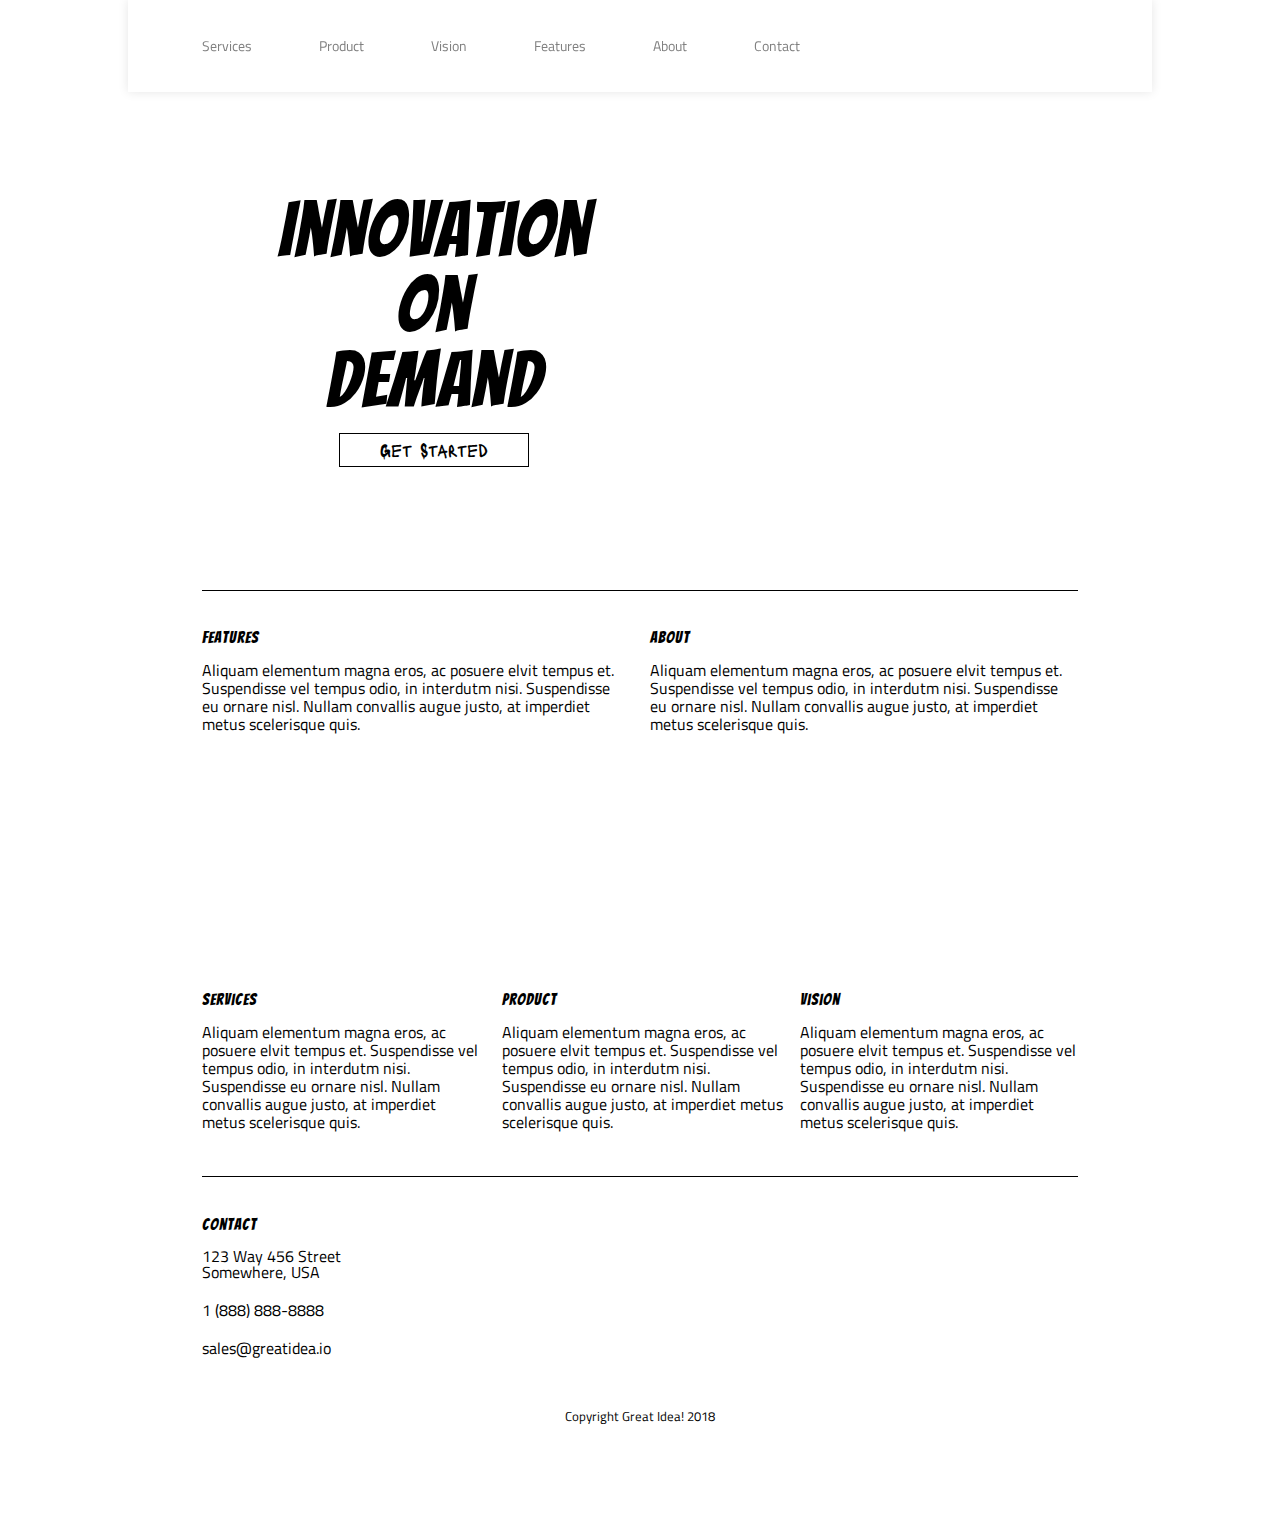
==== index.html @ e4ecb07a "Initial code" ====
<!DOCTYPE html>
<html lang="en">

<head>
	<meta charset="utf-8">
	<meta name="viewport" content="width=device-width, initial-scale=1.0">
	<meta http-equiv="X-UA-Compatible" content="ie=edge">
	<title>Great Idea - Responsive Design I</title>
	<link href="https://fonts.googleapis.com/css?family=Bangers|Titillium+Web|Lacquer" rel="stylesheet">
	<link rel="stylesheet" href="css/index.css">
	<!--[if lt IE 9]>
	<script src="https://cdnjs.cloudflare.com/ajax/libs/html5shiv/3.7.3/html5shiv.js"></script>
	<![endif]-->
</head>

<body>
	<div class="page">
		<header>
			<nav>
				<a href="services.html">Services</a>
				<a href="products.html">Product</a>
				<a href="#">Vision</a>
				<a href="#">Features</a>
				<a href="#">About</a>
				<a href="contact.html">Contact</a>
			</nav>
			<a href="index.html" class=" logo"></a>
		</header>
		<section class="intro">
			<div class="col2">
				<h1>Innovation<br />On<br />Demand</h1>
				<a href="#" class="button">Get Started</a>
			</div>
			<div class="col2">
				<div class="introImg"></div>
			</div>
		</section>
		<section class="about">
			<div class="col2">
				<h2>Features</h2>
				<p>
					Aliquam elementum magna eros, ac posuere elvit tempus et. Suspendisse vel tempus odio, in
					interdutm
					nisi. Suspendisse eu ornare nisl. Nullam convallis augue justo, at imperdiet metus scelerisque
					quis.
				</p>
			</div>
			<div class="col2">
				<h2>About</h2>
				<p>
					Aliquam elementum magna eros, ac posuere elvit tempus et. Suspendisse vel tempus odio, in
					interdutm
					nisi. Suspendisse eu ornare nisl. Nullam convallis augue justo, at imperdiet metus scelerisque
					quis.
				</p>
			</div>
			<div class="col1 middle-img zoom"></div>
			<div class="col3">
				<h2>Services</h2>
				<p>
					Aliquam elementum magna eros, ac posuere elvit tempus et. Suspendisse vel tempus odio, in
					interdutm
					nisi. Suspendisse eu ornare nisl. Nullam convallis augue justo, at imperdiet metus scelerisque
					quis.
				</p>
			</div>
			<div class="col3">
				<h2>Product</h2>
				<p>
					Aliquam elementum magna eros, ac posuere elvit tempus et. Suspendisse vel tempus odio, in
					interdutm
					nisi. Suspendisse eu ornare nisl. Nullam convallis augue justo, at imperdiet metus scelerisque
					quis.
				</p>
			</div>
			<div class="col3">
				<h2>Vision</h2>
				<p>
					Aliquam elementum magna eros, ac posuere elvit tempus et. Suspendisse vel tempus odio, in
					interdutm
					nisi. Suspendisse eu ornare nisl. Nullam convallis augue justo, at imperdiet metus scelerisque
					quis.
				</p>
			</div>
		</section>
		<section class="contact">
			<h2>Contact</h2>
			<address>
				123 Way 456 Street<br />
				Somewhere, USA<br />
			</address>
			<div class="info">1 (888) 888-8888</div>
			<div class="info">sales@greatidea.io</div>
		</section>
		<footer>
			Copyright Great Idea! 2018
		</footer>
	</div>

</body>

</html>
---- css/index.css ----
/* http://meyerweb.com/eric/tools/css/reset/ 
   v2.0 | 20110126
   License: none (public domain)
*/

html, body, div, span, applet, object, iframe,
h1, h2, h3, h4, h5, h6, p, blockquote, pre,
a, abbr, acronym, address, big, cite, code,
del, dfn, em, img, ins, kbd, q, s, samp,
small, strike, strong, sub, sup, tt, var,
b, u, i, center,
dl, dt, dd, ol, ul, li,
fieldset, form, label, legend,
table, caption, tbody, tfoot, thead, tr, th, td,
article, aside, canvas, details, embed, 
figure, figcaption, footer, header, hgroup, 
menu, nav, output, ruby, section, summary,
time, mark, audio, video {
	margin: 0;
	padding: 0;
	border: 0;
	font-size: 100%;
	font: inherit;
	vertical-align: baseline;
}
/* HTML5 display-role reset for older browsers */
article, aside, details, figcaption, figure, 
footer, header, hgroup, menu, nav, section {
	display: block;
}
body {
	line-height: 1;
}
ol, ul {
	list-style: none;
}
blockquote, q {
	quotes: none;
}
blockquote:before, blockquote:after,
q:before, q:after {
	content: '';
	content: none;
}
table {
	border-collapse: collapse;
	border-spacing: 0;
}

/* Set every element's box-sizing to border-box */
* {
    box-sizing: border-box;
}

html, body {
    height: 100%;
    font-family: 'Titillium Web', sans-serif;
}

h1, h2, h3, h4, h5 {
    font-family: 'Bangers', cursive;
    letter-spacing: 1px;
    margin-bottom: 15px;
}

/* Copy and paste your work from yesterday here and start to refactor into flexbox */

.page {
	margin: 0 auto;
	width: 100%;
	max-width: 1024px;
	padding: 92px 74px 60px;

	display: flex;
	flex-flow: column wrap;
}

header {
	z-index: 2;
	position: fixed;
	top: 0;
	left: 50%;
	width: 1024px;
	transform: translateX(-50%);
	padding: 20px 74px;
	background-color: #fff;
	
	box-shadow: 0 0 10px rgba(0,0,0,.1);

	display: flex;
	justify-content: space-between;
	align-items: center
}

section {
	position: relative;
	z-index: 1;
}

nav {
	display: flex;
	flex-flow: row nowrap;
	justify-content: space-between;
}

nav a {
	font-size: 14px;
	padding: 19px 67px;
	padding-left: 0;
	color: grey;
	text-decoration: none;

	transition: all .3s ease-in-out;
}

nav a:hover {
	color: lightskyblue;
	text-shadow: 0 0 10px rgba(173,216,230,1);
	text-decoration: underline;
}

.logo {
	background-repeat: no-repeat;
	background-image: url(../img/logo.png);
	width: 184px;
	height: 36px;
}

.introImg {
	background-repeat: no-repeat;
	background-image: url(../img/header-img.png);
	width: 100%;
	height: 380px;
}

.middle-img {
	background-repeat: no-repeat;
	background-position: bottom right;
	background-image: url(../img/mid-page-accent.jpg);
	width: 100%;
	height: 182px;
}

.map-img {
	margin-top: 40px;
	background-size: cover;
	background-repeat: no-repeat;
	background-position: center;
	background-image: url(../img/map.jpg);
	width: 100%;
	height: 250px;
}

.services-header-img {
	background-size: cover;
	background-repeat: no-repeat;
	background-position: center;
	background-image: url(../img/services-header.jpg);
	width: 100%;
	height: 200px;
}

.zoom {
    background-size: 100%;
	transition: background-size 2s ease-in-out;
}
.zoom:hover {
    background-size: 115%;
}

.intro {
	padding-top: 40px;
	padding-bottom: 78px;
	border-bottom: 1px solid black;

	display: flex;
	align-items: center;
}
.intro .col2:first-child {
	text-align: center;
	padding-left: 40px;
}
.intro .col2:last-child {
	padding-left: 58px;
}
.intro h1 {
	margin-top: 16px;
	font-size: 77px;
	line-height: 75px;
}

.button {
	display: inline-block;
	border: 1px solid black;
	font-size: 19px;
	line-height: 32px;
	padding: 0 40px;

	color:black;
	text-decoration: none;

	font-family: "Lacquer", "Titillium Web", sans-serif;
	transition: all .3s ease-in-out;
}
.button:hover {
	color: white;
	background-color: black;
	box-shadow: 0 0 5px rgba(0,0,0,.5);
}

.col1 {
	width: 100%;
	max-width: 100%;
	flex-basis: 100%; 
}
.col2 {
	width: 100%;
	max-width: 50%;
	flex-basis: 50%; 
}
.col3 {
	width: 100%;
	max-width: 33.3333%;
	flex-basis: 33.3333%;
}

.about {
	padding-bottom: 7px;
	border-bottom: 1px solid black;

	display: flex;
	flex-flow: row wrap;
}

.about .col2, .about .col3 {
	padding-top: 39px;
	padding-bottom: 38px;
}

h2, p {
	font-size: 16px;
}

p {
	line-height: 18px;
}

.col2:nth-of-type(1) {
	padding-right: 15px;
}
.col2:nth-of-type(2) {
	padding-left: 10px;
}
.col3:nth-last-of-type(3) {
	padding-right: 15px;
}
.col3:nth-last-of-type(2) {
	padding-left: 8px;
}
.col3:nth-last-of-type(1) {
	padding-left: 14px;
}


.contact {
	padding-top: 40px;
}

.contact .info {
	padding-top: 22px;
}

.contact.detail {
	border-bottom: 1px solid black;
	padding-bottom: 40px;

	display: flex;
	flex-flow: row wrap;
}

.contact.detail .col2 a {
	display: block;
	padding-bottom: 10px;
}
.contact.detail .col2:nth-child(2) {
	text-align: right;
}

footer {
	padding: 50px 0 50px;
	text-align: center;
	font-size: 13px;
	line-height: 20px;
}

.services {
	padding-bottom: 39px;
	border-bottom: 1px solid #000;
}
.services h1 {
	padding-top: 33px;
	font-size: 26px;
}
.services p {
	line-height: 20px;
}
.boxes {
	display: flex;
	flex-flow: row wrap;
	justify-content: space-between;
	padding-top: 40px;

	border-bottom: 1px solid #000;
}
.boxes .box.col2, .somefacts .col2 {
	max-width: calc(50% - 18px);
	flex: 1 1 calc(50% - 18px);
}
.boxes .box {
	padding: 21px;
	border: 1px solid black;
	background-color: rgba(0,0,0,.08);
	margin-bottom: 40px;
	transition: all .3s ease-in-out;
}
.boxes .box:hover {
	background-color: rgba(0,0,0,.12);
	box-shadow: 0 0 10px rgba(0, 0, 0, .2)
}
.box p {
	padding-top: 3px;
	line-height: 20px;
}
.btn {
	display: inline-block;
	margin-top: 20px;
	padding: 0 40px;
	border: 1px solid black;
	background-color: white;
	border-radius: 5px;
	font-size: 12px;
	line-height: 32px;
	color: black;
	text-decoration: none;
	transition: all .3s ease-in-out;
}
.btn:hover {
	color: white;
	background-color: black;
}

.somefacts {
	display: flex;
	flex-flow: row wrap;
	justify-content: space-between;
	padding-top: 44px;
	padding-bottom: 32px;
}
.somefacts .col2 {
	padding: 0;
}
.somefacts p {
	line-height: 20px;
	padding-right: 20px;
}
.somefacts ul {
	margin-top: 21px;
}
.somefacts ul li {
	list-style-position: inside;
	list-style-type: square;
	line-height: 30px;
}

.somefacts + footer {
	font-size: 16px;
}


.products {
	display: flex;
	flex-flow: row wrap;
	justify-content: space-between;
	border-bottom: 1px solid #000;
	padding-bottom: 40px;
}
.products img {
	max-width: 100%;
}
.products h2 {
	padding-top: 40px;
}
.products p {
	line-height: 20px;
	padding-bottom: 15px;
}
.products .col2:nth-child(2n) {
	padding-left: 30px;
	padding-right: 30px;
}
.products .col2:nth-last-of-type(2) {
	order: 2;
}
.products .col2:last-child {
	order: 1;
}

@media only screen and (max-width: 768px) {
	.boxes .box.col2, .somefacts .col2 {
		max-width: 100%;
		flex: 1 1 100%;
	}
	header {
		left: 0;
		transform: translateX(0);
	}
	.somefacts img {
		margin-top: 36px;
	}
}
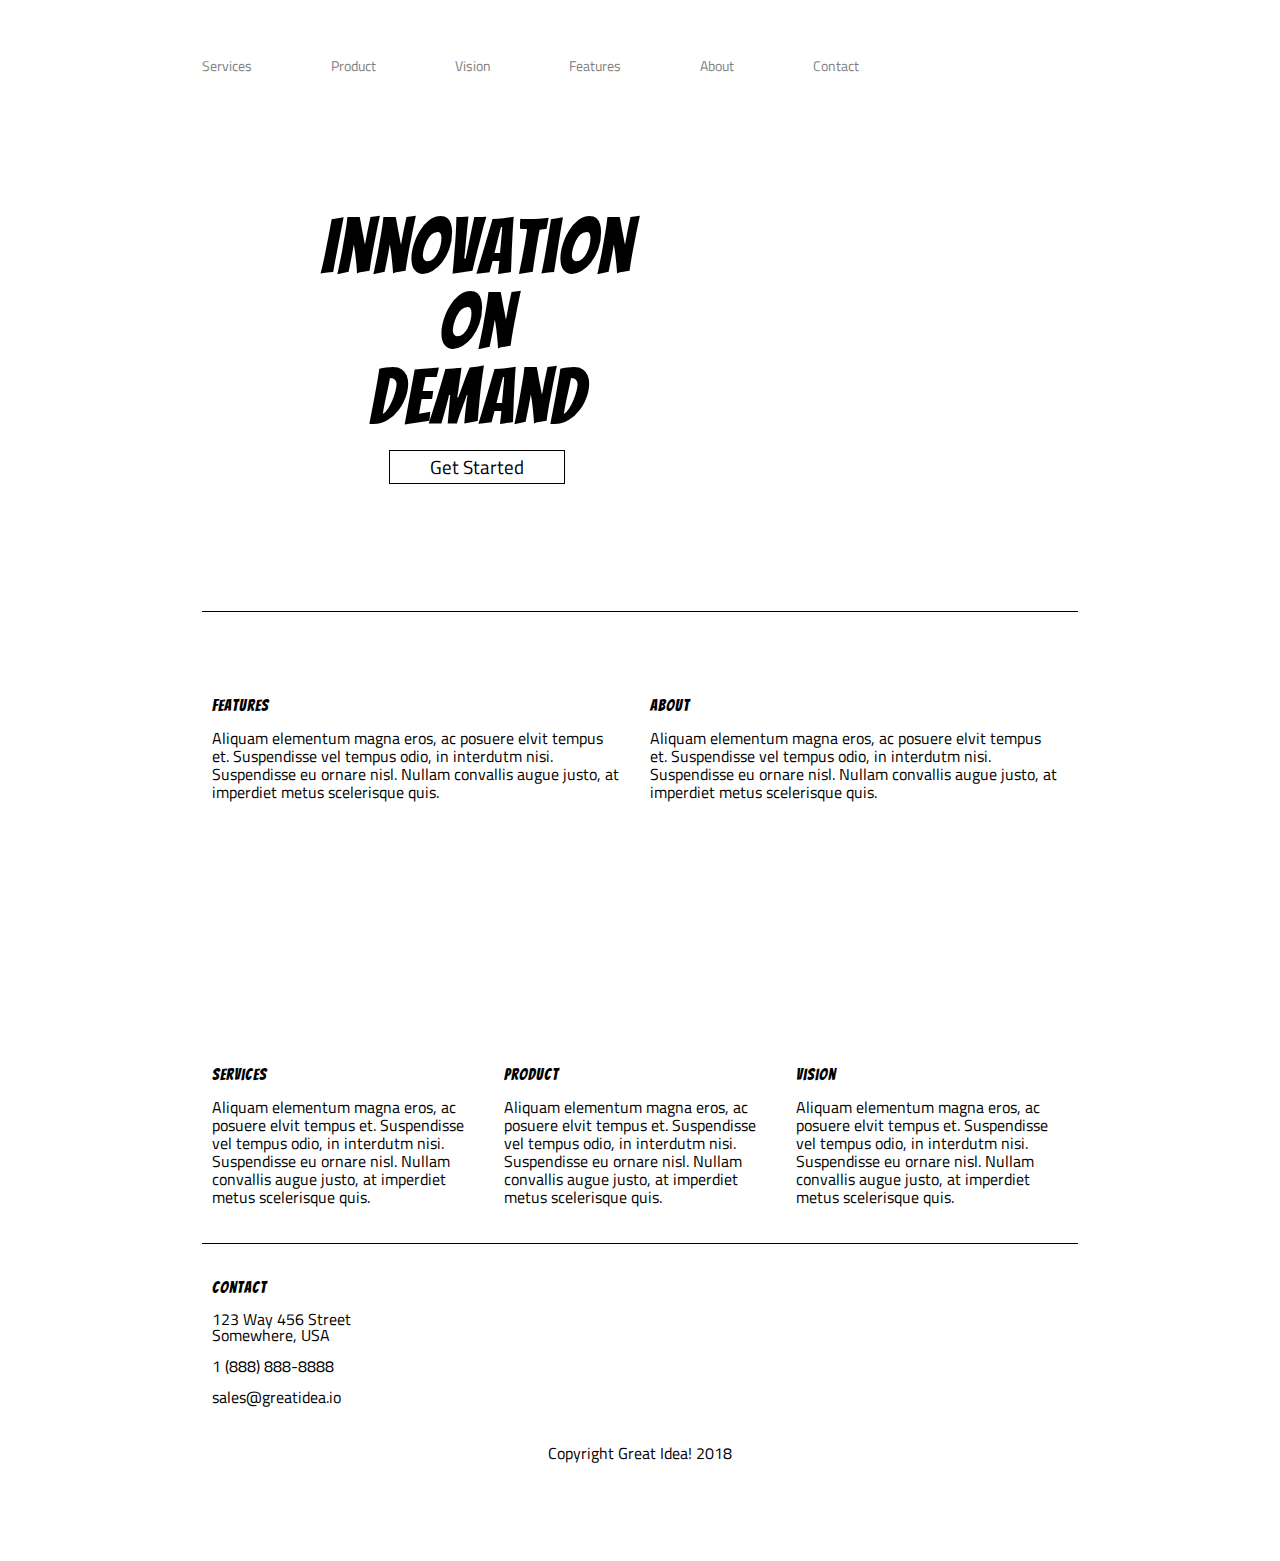
==== commit 9ebfb1e4: "Stretch: Started mobile-first approach CSS" ====
--- a/index.html
+++ b/index.html
@@ -7,7 +7,7 @@
 	<meta http-equiv="X-UA-Compatible" content="ie=edge">
 	<title>Great Idea - Responsive Design I</title>
 	<link href="https://fonts.googleapis.com/css?family=Bangers|Titillium+Web|Lacquer" rel="stylesheet">
-	<link rel="stylesheet" href="css/index.css">
+	<link rel="stylesheet" href="css/index-mobile.css">
 	<!--[if lt IE 9]>
 	<script src="https://cdnjs.cloudflare.com/ajax/libs/html5shiv/3.7.3/html5shiv.js"></script>
 	<![endif]-->
--- a/css/index-mobile.css
+++ b/css/index-mobile.css
@@ -0,0 +1,595 @@
+/* http://meyerweb.com/eric/tools/css/reset/ 
+   v2.0 | 20110126
+   License: none (public domain)
+*/
+
+html, body, div, span, applet, object, iframe,
+h1, h2, h3, h4, h5, h6, p, blockquote, pre,
+a, abbr, acronym, address, big, cite, code,
+del, dfn, em, img, ins, kbd, q, s, samp,
+small, strike, strong, sub, sup, tt, var,
+b, u, i, center,
+dl, dt, dd, ol, ul, li,
+fieldset, form, label, legend,
+table, caption, tbody, tfoot, thead, tr, th, td,
+article, aside, canvas, details, embed, 
+figure, figcaption, footer, header, hgroup, 
+menu, nav, output, ruby, section, summary,
+time, mark, audio, video {
+	margin: 0;
+	padding: 0;
+	border: 0;
+	font-size: 100%;
+	font: inherit;
+	vertical-align: baseline;
+}
+/* HTML5 display-role reset for older browsers */
+article, aside, details, figcaption, figure, 
+footer, header, hgroup, menu, nav, section {
+	display: block;
+}
+body {
+	line-height: 1;
+}
+ol, ul {
+	list-style: none;
+}
+blockquote, q {
+	quotes: none;
+}
+blockquote:before, blockquote:after,
+q:before, q:after {
+	content: '';
+	content: none;
+}
+table {
+	border-collapse: collapse;
+	border-spacing: 0;
+}
+
+/* Set every element's box-sizing to border-box */
+* {
+    box-sizing: border-box;
+}
+
+html, body {
+    height: 100%;
+    font-family: 'Titillium Web', sans-serif;
+}
+
+h1, h2, h3, h4, h5 {
+    font-family: 'Bangers', cursive;
+    letter-spacing: 1px;
+    margin-bottom: 15px;
+}
+
+/* Copy and paste your work from yesterday here and start to refactor into flexbox */
+
+
+
+.page {
+	width: 100%;
+	margin: 0 auto;
+	max-width: 500px;
+	padding: 0 20px 60px;
+	
+	display: flex;
+	flex-flow: column wrap;
+}
+
+header {
+	padding-top: 20px;
+	width: 100%;
+	justify-content: flex-start;
+	flex-direction: column;
+
+	display: flex;
+	align-items: center;
+}
+
+header nav {
+	width: calc(100% + 40px);
+	margin-left: -20px;
+	margin-right: -20px;
+	border-bottom: 1px solid #000;
+
+	flex-grow: 1;
+	padding-top: 20px;
+
+	display: flex;
+	flex-direction: column;
+	justify-content: space-between;
+}
+
+header nav a {
+	border-top: 1px solid #000;
+	padding: 21px 0;
+	font-size: 18px;
+	text-align: center;
+
+	color: grey;
+	text-decoration: none;
+	
+	transition: all .3s ease-in-out;
+}
+
+header nav a:hover {
+	color: lightskyblue;
+	text-shadow: 0 0 10px rgba(173,216,230,1);
+	text-decoration: underline;
+}
+
+header .logo {
+	order: -1;
+}
+
+
+.logo {
+	background-repeat: no-repeat;
+	background-image: url(../img/logo.png);
+	width: 184px;
+	height: 36px;
+}
+
+.introImg {
+	background-repeat: no-repeat;
+	background-image: url(../img/header-img.png);
+	width: 100%;
+	height: 380px;
+}
+
+.middle-img {
+	background-size: cover;
+	background-repeat: no-repeat;
+	background-position: bottom right;
+	background-image: url(../img/mid-page-accent.jpg);
+	width: 100%;
+	height: 96px;
+	/* height: 182px; */
+}
+
+.map-img {
+	margin-top: 40px;
+	background-size: cover;
+	background-repeat: no-repeat;
+	background-position: center;
+	background-image: url(../img/map.jpg);
+	width: 100%;
+	height: 130px;
+	/* height: 250px; */
+}
+
+.services-header-img {
+	background-size: cover;
+	background-repeat: no-repeat;
+	background-position: center;
+	background-image: url(../img/services-header.jpg);
+	width: 100%;
+	height: 200px;
+}
+
+.zoom {
+	background-size: 100%;
+	transition: background-size 2s ease-in-out;
+}
+.zoom:hover {
+	background-size: 115%;
+}
+
+
+h2, p {
+	font-size: 16px;
+}
+
+p {
+	line-height: 18px;
+}
+
+
+footer {
+	padding: 38px 0;
+	text-align: center;
+	font-size: 16px;
+	line-height: 20px;
+}
+
+
+
+
+.intro {
+	padding-top: 30px;
+}
+.intro .col2:last-child {
+	display: none;
+}
+.col2, .col3 {
+	max-width: 100%;
+	flex-basis: 100%;
+	padding-left: 0;
+	padding-right: 0;
+}
+.about {
+	padding-top: 50px;
+	padding-bottom: 0;
+}
+.about .col2, .about .col3 {
+	padding-top: 10px;
+	padding-bottom: 36px;
+}
+.about .col3 {
+	padding-top: 30px;
+}
+.about .col1.middle-img {
+	margin-top: 17px;
+	margin-bottom: 1px;
+}
+.contact {
+	padding-left: 0px;
+}
+
+
+
+.somefacts .col2 {
+	max-width: 100%;
+	flex: 1 1 100%;
+}
+.somefacts img {
+	margin-top: 36px;
+}
+
+
+	
+.products .col2:nth-last-of-type(2) {
+	order: 1;
+}
+.products .col2:last-child {
+	order: 2;
+}
+
+
+@media (min-width: 800px) {
+	.page {
+		max-width: 800px;
+	}
+	header {
+		padding-top: 30px;
+	}
+	header nav {
+		flex-flow: row nowrap;
+		width: 100%;
+		margin: 0;
+		border-bottom: none;
+	}
+	header nav a {
+		font-size: 16px;
+		padding-left: 11px;
+		padding-right: 70px;
+		border-top: none;
+	}
+	
+	.intro {
+		padding-top: 34px;
+	}
+	.intro .col2 {
+		max-width: 100%;
+		flex-basis: 100%;
+	}
+	.intro .col2:first-child {
+		padding-left: 0;
+	}
+
+	.about {
+		padding-bottom: 6px;
+	}
+	.about .col1 {
+		margin-bottom: -4px;
+	}
+	.col2 {
+		padding-left: 10px;
+		padding-right: 10px;
+	}
+	.col3 {
+		padding-left: 10px;
+		padding-right: 30px;
+	}
+	.middle-img {
+		height: 160px;
+	}
+
+	.contact {
+		padding-left: 10px;
+	}
+
+	.boxes .box.col2 {
+		max-width: 100%;
+		flex: 1 1 100%;
+	}
+	/* header {
+		left: 0;
+		transform: translateX(0);
+	} */
+	/* .somefacts img {
+		margin-top: 36px;
+	} */
+
+	.map-img {
+		height: 220px;
+	}
+}
+
+@media (min-width: 1024px) {
+	.page {
+		max-width: 1024px;
+		padding: 0 74px 60px; 
+	}
+	
+	header {
+		padding: 20px 0;
+		justify-content: space-between;
+		flex-direction: row;
+	}
+	
+	header .logo {
+		order: 1;
+	}
+	
+	header nav a {
+		font-size: 14px;
+		padding: 19px 67px;
+		padding-left: 0;
+	}
+	
+	
+
+
+
+
+
+	.intro {
+		padding-top: 45px;
+		padding-bottom: 74px;
+		border-bottom: 1px solid black;
+	
+		display: flex;
+		align-items: center;
+	}
+	.intro .col2:first-child {
+		text-align: center;
+		padding-left: 100px;
+	}
+	.intro .col2:last-child {
+		padding-left: 58px;
+		display: initial;
+	}
+	.intro h1 {
+		font-size: 77px;
+		line-height: 75px;
+	}
+	
+	.button {
+		display: inline-block;
+		border: 1px solid black;
+		font-size: 19px;
+		line-height: 32px;
+		padding: 0 40px;
+	
+		color:black;
+		text-decoration: none;
+	
+		/* font-family: "Lacquer", "Titillium Web", sans-serif; */
+		transition: all .3s ease-in-out;
+	}
+	.button:hover {
+		color: white;
+		background-color: black;
+		box-shadow: 0 0 5px rgba(0,0,0,.5);
+	}
+	
+	.col1 {
+		width: 100%;
+		max-width: 100%;
+		flex-basis: 100%; 
+	}
+	.col2 {
+		width: 100%;
+		max-width: 50%;
+		flex-basis: 50%; 
+	}
+	.col3 {
+		width: 100%;
+		max-width: 33.3333%;
+		flex-basis: 33.3333%;
+	}
+	
+	.about {
+		padding-bottom: 7px;
+		border-bottom: 1px solid black;
+	
+		display: flex;
+		flex-flow: row wrap;
+	}
+	
+	.about .col2, .about .col3 {
+		padding-top: 36px;
+		padding-bottom: 30px;
+	}
+	.about .col1 {
+		margin-bottom: -4px;
+	}
+	
+
+
+
+
+
+	.col2, .col3 {
+		padding-right: 18px;
+	}
+	.intro .col2 {
+		padding-right: 0;
+	}
+	
+	
+	.contact {
+		padding-top: 36px;
+	}
+	
+	.contact .info {
+		padding-top: 15px;
+	}
+	
+	.contact.detail {
+		border-bottom: 1px solid black;
+		padding-bottom: 40px;
+	
+		display: flex;
+		flex-flow: row wrap;
+	}
+	
+	.contact.detail .col2 a {
+		display: block;
+		padding-bottom: 10px;
+	}
+	.contact.detail .col2:nth-child(2) {
+		text-align: right;
+	}
+	
+
+
+
+
+
+	.services {
+		padding-bottom: 39px;
+		border-bottom: 1px solid #000;
+	}
+	.services h1 {
+		padding-top: 33px;
+		font-size: 26px;
+	}
+	.services p {
+		line-height: 20px;
+	}
+	.boxes {
+		display: flex;
+		flex-flow: row wrap;
+		justify-content: space-between;
+		padding-top: 40px;
+	
+		border-bottom: 1px solid #000;
+	}
+	.boxes .box.col2, .somefacts .col2 {
+		max-width: calc(50% - 18px);
+		flex: 1 1 calc(50% - 18px);
+	}
+	.boxes .box {
+		padding: 21px;
+		border: 1px solid black;
+		background-color: rgba(0,0,0,.08);
+		margin-bottom: 40px;
+		transition: all .3s ease-in-out;
+	}
+	.boxes .box:hover {
+		background-color: rgba(0,0,0,.12);
+		box-shadow: 0 0 10px rgba(0, 0, 0, .2)
+	}
+	.box p {
+		padding-top: 3px;
+		line-height: 20px;
+	}
+	.btn {
+		display: inline-block;
+		margin-top: 20px;
+		padding: 0 40px;
+		border: 1px solid black;
+		background-color: white;
+		border-radius: 5px;
+		font-size: 12px;
+		line-height: 32px;
+		color: black;
+		text-decoration: none;
+		transition: all .3s ease-in-out;
+	}
+	.btn:hover {
+		color: white;
+		background-color: black;
+	}
+	
+	.somefacts {
+		display: flex;
+		flex-flow: row wrap;
+		justify-content: space-between;
+		padding-top: 44px;
+		padding-bottom: 32px;
+	}
+	.somefacts .col2 {
+		padding: 0;
+	}
+	.somefacts p {
+		line-height: 20px;
+		padding-right: 20px;
+	}
+	.somefacts ul {
+		margin-top: 21px;
+	}
+	.somefacts ul li {
+		list-style-position: inside;
+		list-style-type: square;
+		line-height: 30px;
+	}
+	.somefacts img {
+		width: 100%;
+		max-width: 100%;
+		object-fit: cover;
+		max-height: 300px;
+	}
+	
+	
+	
+	.products {
+		display: flex;
+		flex-flow: row wrap;
+		justify-content: space-between;
+		border-bottom: 1px solid #000;
+		padding-bottom: 40px;
+	}
+	.products img {
+		max-width: 100%;
+	}
+	.products h2 {
+		padding-top: 40px;
+	}
+	.products p {
+		line-height: 20px;
+		padding-bottom: 15px;
+	}
+	.products .col2:nth-child(2n) {
+		padding-left: 30px;
+		padding-right: 30px;
+	}
+	.products .col2:nth-last-of-type(2) {
+		order: 2;
+	}
+	.products .col2:last-child {
+		order: 1;
+	}
+	
+
+		
+	.introImg {
+		height: 380px;
+	}
+
+	.middle-img {
+		height: 182px;
+	}
+
+	.map-img {
+		height: 250px;
+	}
+
+	.services-header-img {
+		height: 200px;
+	}
+}
+
